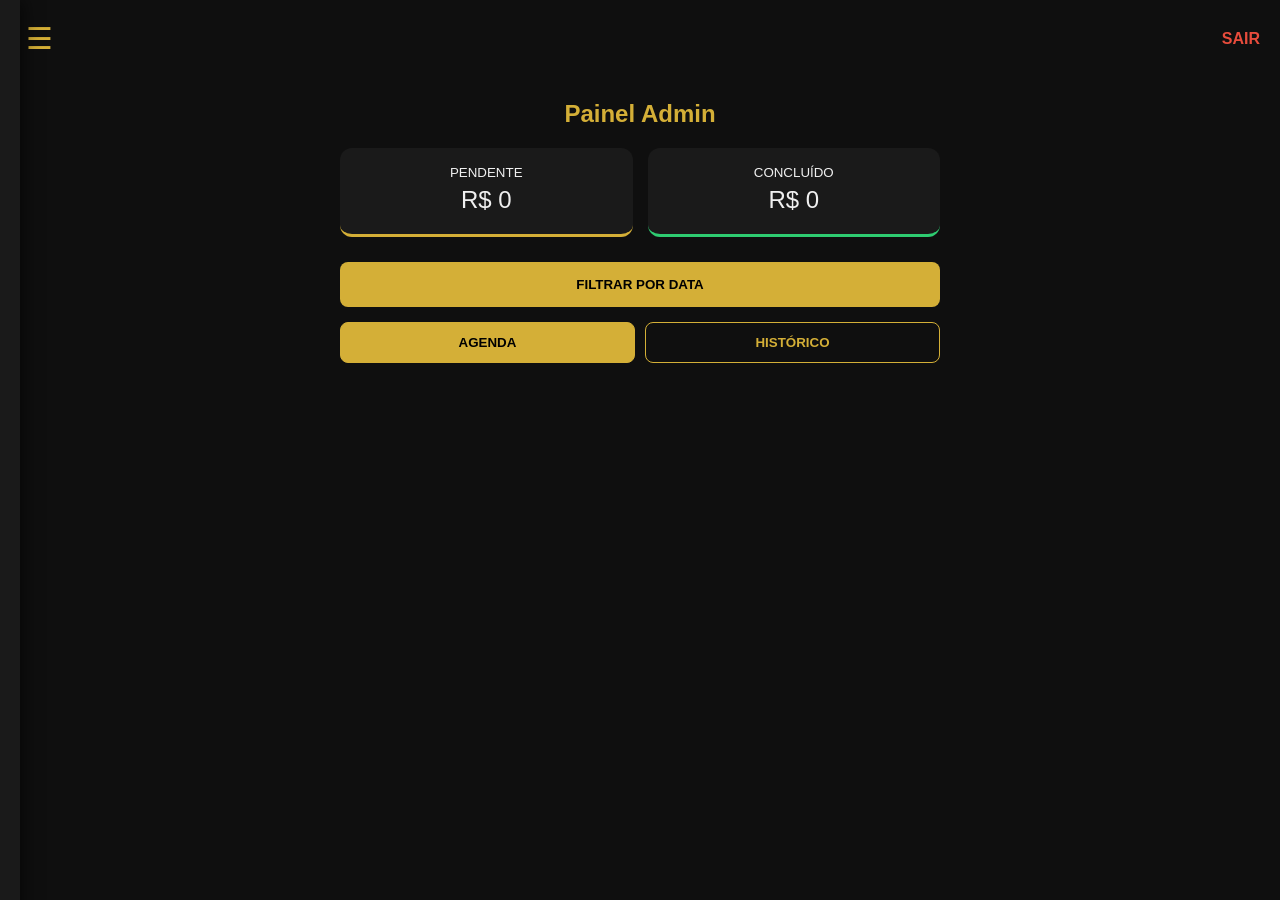
==== admin.html @ 983c5bad "Add files via upload" ====
<!DOCTYPE html>
<html lang="pt-br">
<head>
    <meta charset="UTF-8">
    <meta name="viewport" content="width=device-width, initial-scale=1.0">
    <title>Admin - Barbearia</title>
    <link rel="stylesheet" href="style.css">
</head>
<body>
    <div class="menu-overlay" id="menuOverlay" onclick="toggleMenu()"></div>
    
    <div class="top-bar">
        <button class="menu-hamburguer" onclick="toggleMenu()">☰</button>
        <a href="index.html" style="color:var(--danger); text-decoration:none; font-weight:bold;">SAIR</a>
    </div>

    <nav class="side-menu" id="sideMenu">
        <h3>Admin</h3>
        <button class="menu-item" onclick="baixarRelatorioCSV()">📊 Baixar Relatório (CSV)</button>
        <button class="menu-item" onclick="openModal('modalMsg')">✉️ Notificar Cliente</button>
    </nav>

    <div style="padding: 80px 20px; max-width: 600px; margin: 0 auto;">
        <h2 style="color:var(--gold); text-align:center">Painel Admin</h2>
        
        <div style="display:grid; grid-template-columns: 1fr 1fr; gap:15px; margin-bottom:20px">
            <div style="background:var(--card); padding:15px; border-radius:12px; text-align:center; border-bottom:3px solid var(--gold)">
                <small>PENDENTE</small><p id="totalP" style="font-size:1.5rem; margin:5px 0">R$ 0</p>
            </div>
            <div style="background:var(--card); padding:15px; border-radius:12px; text-align:center; border-bottom:3px solid var(--success)">
                <small>CONCLUÍDO</small><p id="totalC" style="font-size:1.5rem; margin:5px 0">R$ 0</p>
            </div>
        </div>

        <button class="btn-primary btn-filter-admin" onclick="toggleCalAdmin()">FILTRAR POR DATA</button>
        
        <div id="cal-admin" style="display:none; background:#222; padding:15px; border-radius:10px; margin-bottom:15px">
            <div class="cal-grid" id="grid-admin"></div>
        </div>

        <div class="tab-nav">
            <button id="tab-agenda" class="tab-btn active" onclick="setTab('agenda')">AGENDA</button>
            <button id="tab-his" class="tab-btn" onclick="setTab('historico')">HISTÓRICO</button>
        </div>

        <div id="lista-admin"></div>
    </div>

    <div id="modalMsg" class="modal" onclick="closeOutside(event, 'modalMsg')">
        <div class="modal-content" onclick="event.stopPropagation()">
            <h3>Notificar Cliente</h3>
            <select id="msg-destino"></select>
            <textarea id="msg-texto" placeholder="Mensagem..." style="height:100px"></textarea>
            <button class="btn-primary" onclick="enviarNotif()">ENVIAR</button>
        </div>
    </div>

    <script src="admin.js"></script>
</body>
</html>
---- style.css ----
:root {
    --gold: #d4af37;
    --dark: #0f0f0f;
    --card: #1a1a1a;
    --text: #f0f0f0;
    --danger: #e74c3c;
    --success: #2ecc71;
}

body { font-family: 'Segoe UI', sans-serif; background: var(--dark); color: var(--text); margin: 0; overflow-x: hidden; }

/* HEADER & MENU */
.top-bar { position: absolute; top: 20px; width: 100%; display: flex; justify-content: space-between; align-items: center; padding: 0 20px; box-sizing: border-box; z-index: 1000; }
.menu-hamburguer { font-size: 30px; color: var(--gold); cursor: pointer; background: none; border: none; outline: none; }
.side-menu { position: fixed; top: 0; left: -300px; width: 280px; height: 100%; background: var(--card); transition: 0.4s ease; z-index: 2000; padding: 60px 20px; box-shadow: 5px 0 15px rgba(0,0,0,0.5); }
.side-menu.active { left: 0; }
.menu-item { width: 100%; text-align: left; background: none; border: none; color: white; padding: 15px 0; border-bottom: 1px solid #333; cursor: pointer; font-size: 1rem; display: flex; justify-content: space-between; align-items: center; }
.menu-overlay { display: none; position: fixed; top: 0; left: 0; width: 100%; height: 100%; background: rgba(0,0,0,0.6); z-index: 1500; }

/* INPUTS & ICONES */
.input-container { position: relative; width: 100%; margin-bottom: 10px; }
.input-container input { padding-right: 45px !important; width: 100%; box-sizing: border-box; }
.custom-cal-icon { position: absolute; right: 12px; top: 12px; width: 22px; cursor: pointer; filter: invert(1); z-index: 5; }
.eye-icon { position: absolute; right: 15px; top: 12px; color: var(--gold); cursor: pointer; z-index: 10; }

/* LOGIN EXTRAS */
.login-footer { display: flex; justify-content: space-between; align-items: center; font-size: 0.8rem; margin: 10px 0 20px 0; color: #bbb; }
.login-footer label { display: flex; align-items: center; gap: 5px; cursor: pointer; }
.login-footer a { color: var(--gold); text-decoration: none; }

/* MODAIS */
.modal { display: none; position: fixed; top: 0; left: 0; width: 100%; height: 100%; background: rgba(0,0,0,0.9); z-index: 3000; align-items: center; justify-content: center; }
.modal-content { background: var(--card); padding: 25px; width: 92%; max-width: 400px; border-radius: 15px; border: 1px solid #333; position: relative; }

.btn-primary { background: var(--gold); color: #000; padding: 15px; font-weight: bold; border-radius: 8px; border: none; cursor: pointer; width: 100%; margin-top: 5px; }
input, select, textarea { width: 100%; padding: 12px; background: #222; border: 1px solid #444; color: white; border-radius: 8px; margin-bottom: 10px; box-sizing: border-box; }
input:disabled { opacity: 0.5; cursor: not-allowed; }

/* ADMIN TABS & SPACING */
.tab-nav { display: flex; gap: 10px; margin-bottom: 20px; }
.tab-btn { flex: 1; padding: 12px; border: 1px solid var(--gold); background: transparent; color: var(--gold); border-radius: 8px; cursor: pointer; font-weight: bold; }
.tab-btn.active { background: var(--gold); color: #000; }
.btn-filter-admin { margin-bottom: 15px !important; }

/* CALENDARIO POPUP */
.cal-grid { display: grid; grid-template-columns: repeat(7, 1fr); gap: 5px; margin-top: 10px; }
.cal-day { padding: 10px 5px; border: 1px solid #333; text-align: center; cursor: pointer; font-size: 0.8rem; border-radius: 4px; background: #111; }
.cal-day.selected { background: var(--gold) !important; color: #000; }

.hero { height: 100vh; display: flex; flex-direction: column; justify-content: center; align-items: center; text-align: center; background-size: cover; background-position: center; }
.perfil-barbeiro { width: 100px; height: 100px; border-radius: 50%; border: 3px solid var(--gold); margin-bottom: 15px; }

/* NOTIFICAÇÃO */
.notif-item { background: #222; padding: 12px; border-radius: 8px; margin-bottom: 8px; border-left: 4px solid var(--gold); display: flex; align-items: flex-start; gap: 12px; }
.n-check { width: 18px !important; height: 18px !important; margin: 0 !important; cursor: pointer; flex-shrink: 0; }
.notif-content { font-size: 0.9rem; line-height: 1.4; color: var(--text); }
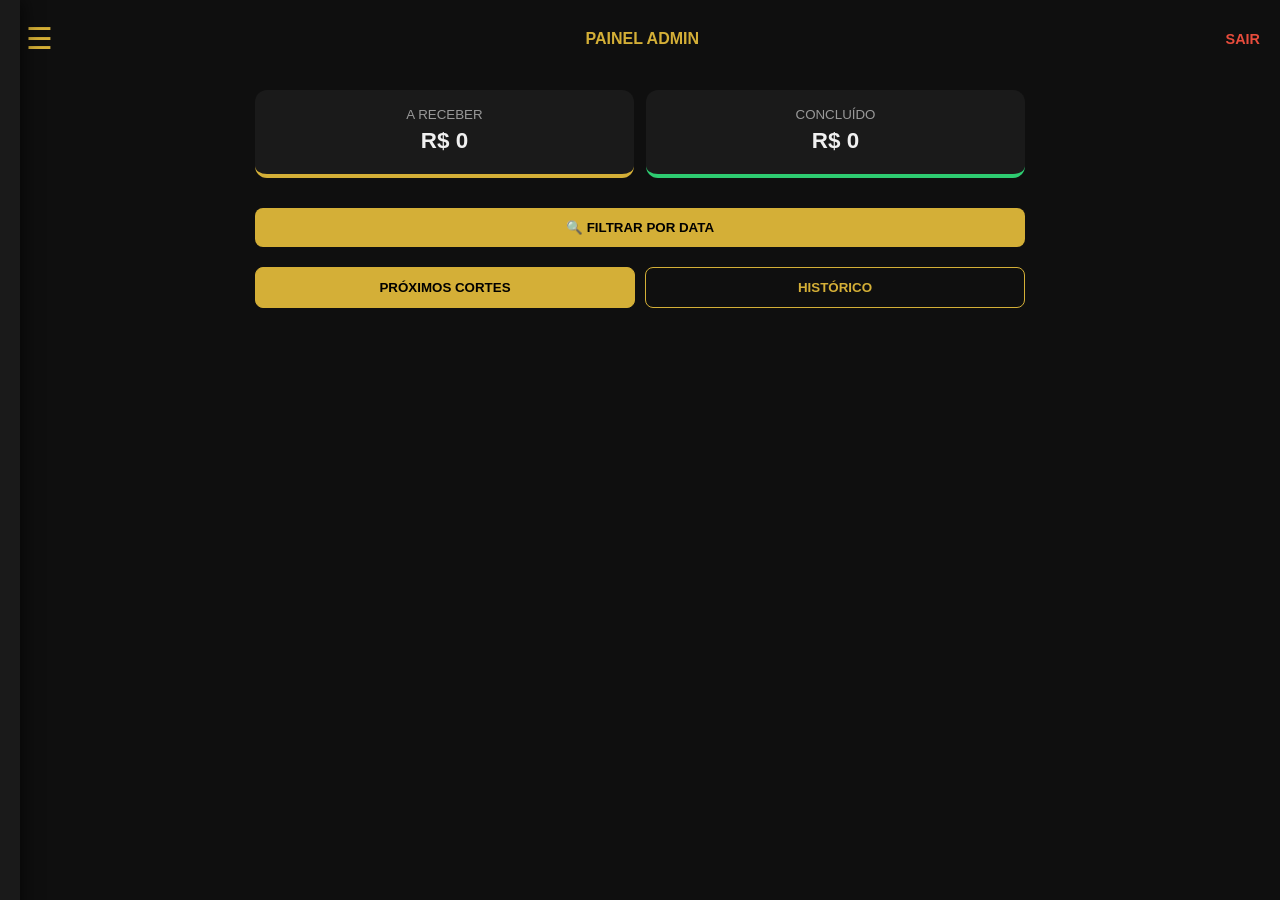
==== commit 2eb14b1a: "Revise admin.html structure and styles Updated layout and styling of admin panel." ====
--- a/admin.html
+++ b/admin.html
@@ -2,7 +2,7 @@
 <html lang="pt-br">
 <head>
     <meta charset="UTF-8">
-    <meta name="viewport" content="width=device-width, initial-scale=1.0">
+    <meta name="viewport" content="width=device-width, initial-scale=1.0, maximum-scale=1.0, user-scalable=no">
     <title>Admin - Barbearia</title>
     <link rel="stylesheet" href="style.css">
 </head>
@@ -11,35 +11,37 @@
     
     <div class="top-bar">
         <button class="menu-hamburguer" onclick="toggleMenu()">☰</button>
-        <a href="index.html" style="color:var(--danger); text-decoration:none; font-weight:bold;">SAIR</a>
+        <span style="color:var(--gold); font-weight:bold">PAINEL ADMIN</span>
+        <a href="index.html" style="color:var(--danger); text-decoration:none; font-weight:bold; font-size:0.9rem">SAIR</a>
     </div>
 
     <nav class="side-menu" id="sideMenu">
-        <h3>Admin</h3>
+        <h3 style="color:var(--gold)">Gerenciamento</h3>
         <button class="menu-item" onclick="baixarRelatorioCSV()">📊 Baixar Relatório (CSV)</button>
         <button class="menu-item" onclick="openModal('modalMsg')">✉️ Notificar Cliente</button>
     </nav>
 
-    <div style="padding: 80px 20px; max-width: 600px; margin: 0 auto;">
-        <h2 style="color:var(--gold); text-align:center">Painel Admin</h2>
+    <div style="padding: 90px 15px 40px; max-width: 800px; margin: 0 auto; box-sizing: border-box;">
         
-        <div style="display:grid; grid-template-columns: 1fr 1fr; gap:15px; margin-bottom:20px">
-            <div style="background:var(--card); padding:15px; border-radius:12px; text-align:center; border-bottom:3px solid var(--gold)">
-                <small>PENDENTE</small><p id="totalP" style="font-size:1.5rem; margin:5px 0">R$ 0</p>
+        <div style="display:grid; grid-template-columns: 1fr 1fr; gap:12px; margin-bottom:25px">
+            <div style="background:var(--card); padding:15px; border-radius:12px; text-align:center; border-bottom:4px solid var(--gold)">
+                <small style="color:#999">A RECEBER</small>
+                <p id="totalP" style="font-size:1.4rem; margin:5px 0; font-weight:bold">R$ 0</p>
             </div>
-            <div style="background:var(--card); padding:15px; border-radius:12px; text-align:center; border-bottom:3px solid var(--success)">
-                <small>CONCLUÍDO</small><p id="totalC" style="font-size:1.5rem; margin:5px 0">R$ 0</p>
+            <div style="background:var(--card); padding:15px; border-radius:12px; text-align:center; border-bottom:4px solid var(--success)">
+                <small style="color:#999">CONCLUÍDO</small>
+                <p id="totalC" style="font-size:1.4rem; margin:5px 0; font-weight:bold">R$ 0</p>
             </div>
         </div>
 
-        <button class="btn-primary btn-filter-admin" onclick="toggleCalAdmin()">FILTRAR POR DATA</button>
+        <button class="btn-primary" style="margin-bottom:20px; padding:12px" onclick="toggleCalAdmin()">🔍 FILTRAR POR DATA</button>
         
-        <div id="cal-admin" style="display:none; background:#222; padding:15px; border-radius:10px; margin-bottom:15px">
+        <div id="cal-admin" style="display:none; background:#222; padding:15px; border-radius:10px; margin-bottom:20px; box-shadow: 0 5px 15px rgba(0,0,0,0.5)">
             <div class="cal-grid" id="grid-admin"></div>
         </div>
 
         <div class="tab-nav">
-            <button id="tab-agenda" class="tab-btn active" onclick="setTab('agenda')">AGENDA</button>
+            <button id="tab-agenda" class="tab-btn active" onclick="setTab('agenda')">PRÓXIMOS CORTES</button>
             <button id="tab-his" class="tab-btn" onclick="setTab('historico')">HISTÓRICO</button>
         </div>
 
@@ -48,13 +50,15 @@
 
     <div id="modalMsg" class="modal" onclick="closeOutside(event, 'modalMsg')">
         <div class="modal-content" onclick="event.stopPropagation()">
-            <h3>Notificar Cliente</h3>
-            <select id="msg-destino"></select>
-            <textarea id="msg-texto" placeholder="Mensagem..." style="height:100px"></textarea>
-            <button class="btn-primary" onclick="enviarNotif()">ENVIAR</button>
+            <h3 style="margin-top:0">Enviar Notificação</h3>
+            <label style="font-size:0.8rem">Destinatário:</label>
+            <select id="msg-destino" style="margin-top:5px"></select>
+            <textarea id="msg-texto" placeholder="Escreva a mensagem aqui..." style="height:120px"></textarea>
+            <button class="btn-primary" onclick="enviarNotif()">ENVIAR AGORA</button>
+            <button class="btn-primary" style="background:transparent; color:#999; border:none; margin-top:10px" onclick="closeModal('modalMsg')">CANCELAR</button>
         </div>
     </div>
 
     <script src="admin.js"></script>
 </body>
-</html>+</html>
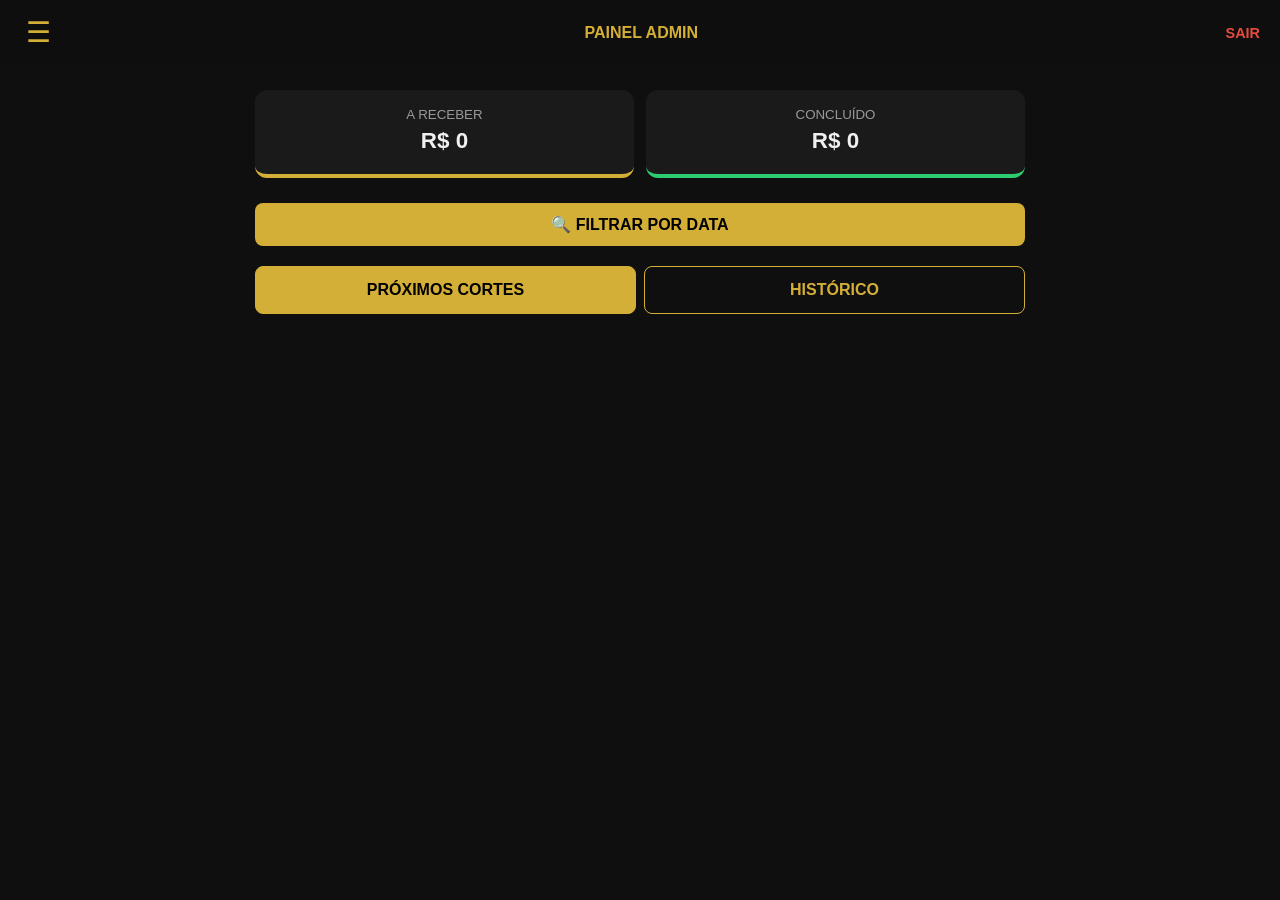
==== commit 6dc49ad8: "Fix HTML encoding issues in admin.html" ====
--- a/admin.html
+++ b/admin.html
@@ -54,11 +54,12 @@
             <label style="font-size:0.8rem">Destinatário:</label>
             <select id="msg-destino" style="margin-top:5px"></select>
             <textarea id="msg-texto" placeholder="Escreva a mensagem aqui..." style="height:120px"></textarea>
-            <button class="btn-primary" onclick="enviarNotif()">ENVIAR AGORA</button>
-            <button class="btn-primary" style="background:transparent; color:#999; border:none; margin-top:10px" onclick="closeModal('modalMsg')">CANCELAR</button>
+            <button class="btn-primary" onclick="enviarNotif()">Enviar</button>
+            <button class="btn-primary" style="background:transparent; color:#999; border:none; margin-top:10px" onclick="closeModal('modalMsg')">Cancelar</button>
         </div>
     </div>
 
     <script src="admin.js"></script>
 </body>
 </html>
+
--- a/style.css
+++ b/style.css
@@ -7,50 +7,86 @@
     --success: #2ecc71;
 }
 
-body { font-family: 'Segoe UI', sans-serif; background: var(--dark); color: var(--text); margin: 0; overflow-x: hidden; }
+* { box-sizing: border-box; }
+
+body { 
+    font-family: 'Segoe UI', sans-serif; 
+    background: var(--dark); 
+    color: var(--text); 
+    margin: 0; 
+    overflow-x: hidden; 
+    -webkit-tap-highlight-color: transparent;
+}
 
 /* HEADER & MENU */
-.top-bar { position: absolute; top: 20px; width: 100%; display: flex; justify-content: space-between; align-items: center; padding: 0 20px; box-sizing: border-box; z-index: 1000; }
-.menu-hamburguer { font-size: 30px; color: var(--gold); cursor: pointer; background: none; border: none; outline: none; }
-.side-menu { position: fixed; top: 0; left: -300px; width: 280px; height: 100%; background: var(--card); transition: 0.4s ease; z-index: 2000; padding: 60px 20px; box-shadow: 5px 0 15px rgba(0,0,0,0.5); }
+.top-bar { position: fixed; top: 0; width: 100%; display: flex; justify-content: space-between; align-items: center; padding: 15px 20px; background: rgba(15,15,15,0.9); backdrop-filter: blur(5px); z-index: 1000; }
+.menu-hamburguer { font-size: 28px; color: var(--gold); cursor: pointer; background: none; border: none; }
+.side-menu { position: fixed; top: 0; left: -100%; width: 80%; max-width: 300px; height: 100%; background: var(--card); transition: 0.4s ease; z-index: 2000; padding: 60px 20px; box-shadow: 5px 0 15px rgba(0,0,0,0.5); }
 .side-menu.active { left: 0; }
-.menu-item { width: 100%; text-align: left; background: none; border: none; color: white; padding: 15px 0; border-bottom: 1px solid #333; cursor: pointer; font-size: 1rem; display: flex; justify-content: space-between; align-items: center; }
-.menu-overlay { display: none; position: fixed; top: 0; left: 0; width: 100%; height: 100%; background: rgba(0,0,0,0.6); z-index: 1500; }
+.menu-item { width: 100%; text-align: left; background: none; border: none; color: white; padding: 18px 0; border-bottom: 1px solid #333; cursor: pointer; font-size: 1.1rem; }
+.menu-overlay { display: none; position: fixed; top: 0; left: 0; width: 100%; height: 100%; background: rgba(0,0,0,0.7); z-index: 1500; }
 
 /* INPUTS & ICONES */
-.input-container { position: relative; width: 100%; margin-bottom: 10px; }
-.input-container input { padding-right: 45px !important; width: 100%; box-sizing: border-box; }
-.custom-cal-icon { position: absolute; right: 12px; top: 12px; width: 22px; cursor: pointer; filter: invert(1); z-index: 5; }
-.eye-icon { position: absolute; right: 15px; top: 12px; color: var(--gold); cursor: pointer; z-index: 10; }
+.input-container { position: relative; width: 100%; margin-bottom: 12px; }
+.input-container input { padding-right: 45px !important; }
+.custom-cal-icon { position: absolute; right: 12px; top: 12px; width: 22px; filter: invert(1); }
+.eye-icon { position: absolute; right: 15px; top: 12px; color: var(--gold); padding: 5px; }
 
 /* LOGIN EXTRAS */
-.login-footer { display: flex; justify-content: space-between; align-items: center; font-size: 0.8rem; margin: 10px 0 20px 0; color: #bbb; }
-.login-footer label { display: flex; align-items: center; gap: 5px; cursor: pointer; }
-.login-footer a { color: var(--gold); text-decoration: none; }
+.login-footer { display: flex; justify-content: space-between; align-items: center; font-size: 0.85rem; margin: 5px 0 20px 0; color: #bbb; }
+.login-footer label { display: flex; align-items: center; gap: 8px; }
 
-/* MODAIS */
-.modal { display: none; position: fixed; top: 0; left: 0; width: 100%; height: 100%; background: rgba(0,0,0,0.9); z-index: 3000; align-items: center; justify-content: center; }
-.modal-content { background: var(--card); padding: 25px; width: 92%; max-width: 400px; border-radius: 15px; border: 1px solid #333; position: relative; }
+/* MODAIS RESPONSIVOS */
+.modal { display: none; position: fixed; top: 0; left: 0; width: 100%; height: 100%; background: rgba(0,0,0,0.95); z-index: 3000; align-items: center; justify-content: center; padding: 10px; }
+.modal-content { 
+    background: var(--card); 
+    padding: 20px; 
+    width: 100%; 
+    max-width: 450px; 
+    border-radius: 15px; 
+    border: 1px solid #333; 
+    max-height: 90vh; 
+    overflow-y: auto; 
+}
 
-.btn-primary { background: var(--gold); color: #000; padding: 15px; font-weight: bold; border-radius: 8px; border: none; cursor: pointer; width: 100%; margin-top: 5px; }
-input, select, textarea { width: 100%; padding: 12px; background: #222; border: 1px solid #444; color: white; border-radius: 8px; margin-bottom: 10px; box-sizing: border-box; }
-input:disabled { opacity: 0.5; cursor: not-allowed; }
+.btn-primary { background: var(--gold); color: #000; padding: 16px; font-weight: bold; border-radius: 8px; border: none; width: 100%; font-size: 1rem; text-transform: uppercase; }
+input, select, textarea { width: 100%; padding: 14px; background: #222; border: 1px solid #444; color: white; border-radius: 8px; margin-bottom: 12px; font-size: 16px; }
 
-/* ADMIN TABS & SPACING */
-.tab-nav { display: flex; gap: 10px; margin-bottom: 20px; }
-.tab-btn { flex: 1; padding: 12px; border: 1px solid var(--gold); background: transparent; color: var(--gold); border-radius: 8px; cursor: pointer; font-weight: bold; }
+/* ADMIN - CARDS MOBILE */
+.tab-nav { display: flex; gap: 8px; margin-bottom: 20px; }
+.tab-btn { flex: 1; padding: 14px 5px; border: 1px solid var(--gold); background: transparent; color: var(--gold); border-radius: 8px; font-weight: bold; font-size: 0.85rem; }
 .tab-btn.active { background: var(--gold); color: #000; }
-.btn-filter-admin { margin-bottom: 15px !important; }
 
-/* CALENDARIO POPUP */
-.cal-grid { display: grid; grid-template-columns: repeat(7, 1fr); gap: 5px; margin-top: 10px; }
-.cal-day { padding: 10px 5px; border: 1px solid #333; text-align: center; cursor: pointer; font-size: 0.8rem; border-radius: 4px; background: #111; }
+.admin-item { 
+    background: #222; 
+    padding: 15px; 
+    border-radius: 10px; 
+    margin-bottom: 12px; 
+    border-left: 4px solid var(--gold); 
+    display: flex; 
+    flex-direction: column; /* Empilha no mobile */
+    gap: 10px;
+}
+
+.admin-item-header { display: flex; justify-content: space-between; align-items: flex-start; }
+.admin-actions { display: flex; justify-content: flex-end; gap: 15px; border-top: 1px solid #333; padding-top: 10px; }
+
+/* CALENDÁRIO */
+.cal-grid { display: grid; grid-template-columns: repeat(7, 1fr); gap: 4px; }
+.cal-day { padding: 12px 0; border: 1px solid #333; text-align: center; font-size: 0.8rem; border-radius: 5px; background: #111; }
 .cal-day.selected { background: var(--gold) !important; color: #000; }
 
-.hero { height: 100vh; display: flex; flex-direction: column; justify-content: center; align-items: center; text-align: center; background-size: cover; background-position: center; }
-.perfil-barbeiro { width: 100px; height: 100px; border-radius: 50%; border: 3px solid var(--gold); margin-bottom: 15px; }
+.hero { min-height: 100vh; display: flex; flex-direction: column; justify-content: center; align-items: center; text-align: center; padding: 20px; padding-top: 80px; }
+.perfil-barbeiro { width: 110px; height: 110px; border-radius: 50%; border: 3px solid var(--gold); margin-bottom: 15px; }
 
-/* NOTIFICAÇÃO */
-.notif-item { background: #222; padding: 12px; border-radius: 8px; margin-bottom: 8px; border-left: 4px solid var(--gold); display: flex; align-items: flex-start; gap: 12px; }
-.n-check { width: 18px !important; height: 18px !important; margin: 0 !important; cursor: pointer; flex-shrink: 0; }
-.notif-content { font-size: 0.9rem; line-height: 1.4; color: var(--text); }+/* NOTIFICAÇÃO - CORRIGIDA E FLEXÍVEL */
+.notif-item { background: #222; padding: 15px; border-radius: 8px; margin-bottom: 10px; border-left: 4px solid var(--gold); display: flex; align-items: flex-start; gap: 12px; }
+.n-check { width: 22px !important; height: 22px !important; margin-top: 2px !important; flex-shrink: 0; }
+.notif-content { font-size: 0.95rem; line-height: 1.5; color: var(--text); flex-grow: 1; }
+
+/* MEDIA QUERIES PARA TELAS MAIORES */
+@media (min-width: 600px) {
+    .admin-item { flex-direction: row; justify-content: space-between; align-items: center; }
+    .admin-actions { border-top: none; padding-top: 0; }
+    .tab-btn { font-size: 1rem; }
+}
